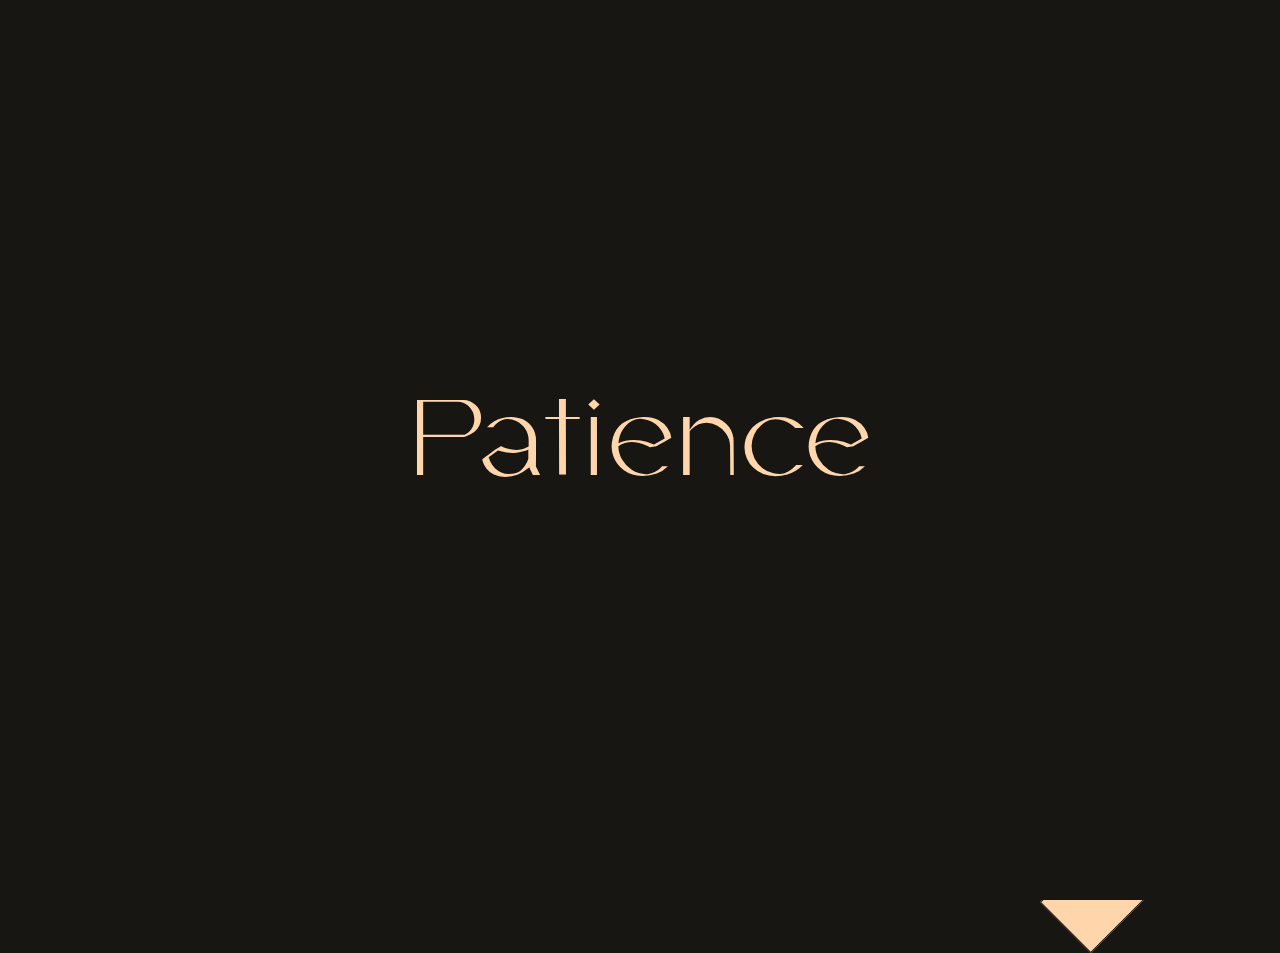
==== index.html @ 77a6ae25 "Revert "Updated weezevent link, event date & subline"" ====
<!DOCTYPE html>
<meta name="viewport" content="width=device-width, user-scalable=no" />
<html lang="fr">

<head>
  <meta charset="utf-8" />
  <link rel="stylesheet" type="text/css" href="main.css" />
  <link rel="stylesheet" type="text/css" href="fonts.css" />
  <link rel="stylesheet" type="text/css" href="video-grid.css" />
  <link rel="stylesheet" type="text/css" href="header.css" />
  <link rel="stylesheet" type="text/css" href="menu.css" />
  <link rel="stylesheet" type="text/css" href="overlay.css" />
  <link rel="stylesheet" type="text/css" href="loader.css" />
  <meta name="viewport"
    content="width=device-width, initial-scale=1, minimum-scale=1, maximum-scale=3.0, user-scalable=yes" />
  <title>Coucool 2021</title>
  <meta name="description" content="Coucool est un rassemblement artistique et bienveillant, mis en fête par Éros Sélavy /
    Coucool is an artistic and benevolent celebration, hosted by Éros Sélavy
    " />
  <meta name="author" content="Eros Selavy" />
  <meta property="og:title" content="COUCOOL" />
  <meta property="og:site_name" content="COUCOOL" />
  <meta property="og:url" content="https://www.cou.cool" />
  <meta property="og:description" content="Rassemblement artistique et bienveillant, mis en fête par Éros Sélavy /
    Artistic and benevolent celebration, hosted by Éros Sélavy" />
  <meta property="og:image" content="https://www.cou.cool/social.png" />
  <meta name="application-name" content="COUCOOL" />
  <link rel="apple-touch-icon" sizes="180x180" href="/favicons/apple-touch-icon.png" />
  <link rel="icon" type="image/png" sizes="32x32" href="/favicons/favicon-32x32.png" />
  <link rel="icon" type="image/png" sizes="16x16" href="/favicons/favicon-16x16.png" />
  <link rel="manifest" href="/favicons/site.webmanifest" />
  <link rel="mask-icon" href="/favicons/safari-pinned-tab.svg" color="#e5cbaa" />
  <link rel="shortcut icon" href="/favicons/favicon.ico" />
  <meta name="msapplication-TileColor" content="#00aba9" />
  <meta name="msapplication-config" content="/favicons/browserconfig.xml" />
  <meta name="theme-color" content="#ffffff" />
</head>

<body>
  <div id="loader" data-i18n="loader-text"></div>
  <header>
    <div class="orientation-message" data-i18n="[html]home-orientation"></div>
    <div class="header-desktop">
      <h1 data-i18n="[html]home-subline"></h1>
      <h2 class="dates">
        <a data-i18n="home-dates-desktop" href="https://www.facebook.com/events/1007200936535936" target="_blank"></a><a
          class="hamburger" href="#menu"><span class="top"></span><span class="middle"></span><span
            class="bottom"></span></a>
      </h2>
    </div>
    <div class="header-mobile">
      <div class="top-part">
        <h1 class="coucool">COUCOOL</h1>
        <a class="hamburger" href="#menu"><span class="top"></span><span class="middle"></span><span
            class="bottom"></span></a>
      </div>
      <a data-i18n="home-dates-mobile" href="https://www.facebook.com/events/1007200936535936" target="_blank"></a>


    </div>
  </header>
  <main>
    <div class="panel" id="ticket">
      <div id="video-grid-container" class="overflowing-height">
        <!--
          <div class="video-container" style="width:100%; height:100%; background-color:grey; position: absolute;">
            <video controls style="height: 100%; width: 100%;">
              <source src="https://client.adequa.me/coucool/matrice_dance.mp4" type="video/mp4">
              <p>Votre navigateur ne supporte pas la vidéo HTML5. Voici à la place <a href="rabbit320.mp4">un lien vers la vidéo</a>.</p>
            </video>
          </div>
          -->
        <div class="grid-container">
          <div class="explanations black-background">
            <div data-i18n="[html]home-instructions"></div>
          </div>
        </div>
      </div>
      <div class="message" id="congrats">
        <div class="message-content">
          <div class="image-container">
            <img id="congrats-image" src="https://cou.cool/dance_images/dance_00126.jpg" />
          </div>
          <div class="text-container">
            <div class="text-content">
              <div class="congrats-title" data-i18n="popup-congrats-title"></div>
              <div data-i18n="popup-congrats-subline"></div>
              <div class="button" onclick="showContributions()" data-i18n="popup-congrats-cta"></div>
              <div data-i18n="[html]popup-congrats-reminder"></div>
            </div>
          </div>
        </div>
      </div>
      <div class="message" id="contributions" onclick="hideMessages()">

        <!-- <iframe id="haWidget1" allowtransparency="true" scrolling="auto"
          src="https://www.helloasso.com/associations/coucool/adhesions/coucool-adhesion-2022/widget"
          style="width:100%;height:750px;border:none;" onload="window.scroll(0, this.offsetTop)"></iframe> -->
        <iframe id="weezuniq580171" class="weezevent2021" resize="0" height="100%" width="100%" hidepoweredby="0"
          data-key frameborder="0" allowfullscreen="true" scrolling="auto" style="box-sizing: initial">
        </iframe>
      </div>
      <div class="message" id="bad-timing" onclick="hideMessages()">
        <div class="message-content">
          <div class="image-container">
            <img id="fail-image" />
          </div>
          <div class="text-container">
            <div class="text-content">
              <div class="congrats-title" data-i18n="popup-failure-title"></div>
              <div data-i18n="popup-failure-subline"></div>
              <div class="button" onclick="hideMessages()" data-i18n="popup-failure-cta"></div>
              <div data-i18n="[html]popup-failure-reminder"></div>
            </div>
          </div>
        </div>
      </div>
      <div class="message" id="almost" onclick="hideMessages()">
        <div class="message-content">
          <div class="image-container">
            <img id="almost-image" src="https://cou.cool/dance_images/dance_00091.jpg" />
          </div>
          <div class="text-container">
            <div class="text-content">
              <div class="congrats-title" data-i18n="popup-almost-title"></div>
              <div data-i18n="[html]popup-almost-reminder"></div>
              <div class="button" onclick="hideMessages()" data-i18n="popup-almost-cta"></div>
            </div>
          </div>
        </div>
      </div>

      <div class="controls">
        <div class="playOrPause" data-i18n="home-buttons-dance"></div>
        <div class="fwdOrRwd" data-i18n="home-buttons-forward"></div>
      </div>
    </div>
    <!--
      Menu Overlay
      -->
    <div class="overlay" id="menu">
      <nav class="menu-window">
        <div class="menu-left">
          <span></span>
          <div class="menu-contact">
            <h3 data-i18n="[html]menu-subline"></h3>
            <br />
            <div class="links">
              <a id="mail" href="mailto:eros@cou.cool" data-i18n="menu-cta-contact"></a>
              <a href="https://www.facebook.com/coucoolcoucool/" target="_blank">
                <i class="fab fa-facebook-square"></i>
              </a>
              <a href="https://www.instagram.com/coucool_eros_selavy" target="_blank">
                <i class="fab fa-instagram"></i>
              </a>
            </div>
          </div>
          <span class="languages"><a href="#fr" data-locale="fr">Fr</a> -
            <a href="#en" data-locale="en">En</a></span>
        </div>
        <div class="menu-right">
          <div class="engaged subpart">
            <a href="#engage.e" id="title-engaged" class="title" data-i18n="menu-title-engaged"></a>
            <section id="engage.e">
              <p data-i18n="menu-engaged-intro"></p>
              <p data-i18n="[html]menu-engaged-subline"></p>
              <div class="accordion-item">
                <h4 data-i18n="menu-principles-1-title"></h4>
                <ul class="accordion-item-content" data-i18n="[html]menu-principles-1-content"></ul>
              </div>
              <div class="accordion-item">
                <h4 data-i18n="menu-principles-2-title"></h4>
                <ul class="accordion-item-content" data-i18n="[html]menu-principles-2-content"></ul>
              </div>
              <div class="accordion-item">
                <h4 data-i18n="menu-principles-3-title"></h4>
                <ul class="accordion-item-content" data-i18n="[html]menu-principles-3-content"></ul>
              </div>
              <div class="accordion-item">
                <h4 data-i18n="menu-principles-4-title"></h4>
                <ul class="accordion-item-content" data-i18n="[html]menu-principles-4-content"></ul>
              </div>
              <div class="accordion-item">
                <h4 data-i18n="menu-principles-5-title"></h4>
                <ul class="accordion-item-content" data-i18n="[html]menu-principles-5-content"></ul>
              </div>
              <div class="accordion-item">
                <h4 data-i18n="menu-principles-6-title"></h4>
                <ul class="accordion-item-content" data-i18n="[html]menu-principles-6-content"></ul>
              </div>
              <div class="accordion-item">
                <h4 data-i18n="menu-principles-7-title"></h4>
                <ul class="accordion-item-content" data-i18n="[html]menu-principles-7-content"></ul>
              </div>
              <div class="accordion-item">
                <h4 data-i18n="menu-principles-8-title"></h4>
                <ul class="accordion-item-content" data-i18n="[html]menu-principles-8-content"></ul>
              </div>
              <div class="accordion-item">
                <h4 data-i18n="menu-principles-9-title"></h4>
                <ul class="accordion-item-content" data-i18n="[html]menu-principles-9-content"></ul>
              </div>
              <div class="accordion-item">
                <h4 data-i18n="menu-principles-10-title"></h4>
                <ul class="accordion-item-content" data-i18n="[html]menu-principles-10-content"></ul>
              </div>
              <p class="fr" data-i18n="[html]menu-engaged-donations"></p>
              <p class="fr" data-i18n="menu-engaged-conclusion"></p>
              <p class="eros last-text-section" style="text-align: left">
                Éros Sélavy
              </p>
            </section>
          </div>
          <div class="useful subpart">
            <a href="#utilitaire" id="title-useful" class="title" data-i18n="menu-title-utility"></a>
            <section id="utilitaire">
              <p data-i18n="menu-useful-subline"></p>
              <div class="accordion-item">
                <h4 data-i18n="menu-useful-1-question"></h4>
                <ul class="accordion-item-content" data-i18n="[html]menu-useful-1-answer"></ul>
              </div>
              <div class="accordion-item">
                <h4 data-i18n="menu-useful-2-question"></h4>
                <ul class="accordion-item-content" data-i18n="[html]menu-useful-2-answer"></ul>
              </div>
              <div class="accordion-item">
                <h4 data-i18n="menu-useful-3-question"></h4>
                <ul class="accordion-item-content" data-i18n="[html]menu-useful-3-answer"></ul>
              </div>
              <div class="accordion-item">
                <h4 data-i18n="menu-useful-4-question"></h4>
                <ul class="accordion-item-content" data-i18n="[html]menu-useful-4-answer"></ul>
              </div>
              <div class="accordion-item">
                <h4 data-i18n="menu-useful-5-question"></h4>
                <ul class="accordion-item-content" data-i18n="[html]menu-useful-5-answer"></ul>
              </div>
              <div class="accordion-item">
                <h4 data-i18n="menu-useful-6-question"></h4>
                <ul class="accordion-item-content" data-i18n="[html]menu-useful-6-answer"></ul>
              </div>
              <div class="accordion-item">
                <h4 data-i18n="menu-useful-7-question">?</h4>
                <ul class="accordion-item-content" data-i18n="[html]menu-useful-7-answer"></ul>
              </div>
              <div class="accordion-item">
                <h4 data-i18n="menu-useful-8-question"></h4>
                <ul class="accordion-item-content" data-i18n="[html]menu-useful-8-answer"></ul>
              </div>
              <div class="accordion-item">
                <h4 data-i18n="menu-useful-9-question"></h4>
                <ul class="accordion-item-content" data-i18n="[html]menu-useful-9-answer"></ul>
              </div>
              <div class="accordion-item">
                <h4 data-i18n="menu-useful-10-question"></h4>
                <ul class="accordion-item-content" data-i18n="[html]menu-useful-10-answer"></ul>
              </div>
              <div class="accordion-item">
                <h4 data-i18n="menu-useful-11-question"></h4>
                <ul class="accordion-item-content" data-i18n="[html]menu-useful-11-answer"></ul>
              </div>
              <div class="accordion-item">
                <h4 data-i18n="menu-useful-12-question"></h4>
                <ul class="accordion-item-content" data-i18n="[html]menu-useful-12-answer"></ul>
              </div>
            </section>
          </div>
          <div class="curious subpart">
            <a href="#curieux.se" id="title-curious" class="title" data-i18n="menu-title-curious"></a>
            <section id="curieux.se">
              <h4 data-i18n="menu-curious-why"></h4>
              <p data-i18n="menu-curious-subline"></p>
              <h4 data-i18n="menu-curious-fondamentals"></h4>
              <ul class="foundations" data-i18n="[html]menu-curious-foundations"></ul>
              <h4 data-i18n="menu-curious-definitions-title"></h4>
              <p data-i18n="[html]menu-curious-definitions-content-1"></p>
              <p data-i18n="menu-curious-definitions-content-2"></p>
              <p data-i18n="[html]menu-curious-definitions-content-3"></p>
              <ol class="definitions last-text-section" data-i18n="[html]menu-curious-definitions-last-section"></ol>
            </section>
          </div>
          <div class="nostalgy subpart">
            <a href="#nostalgique" id="title-nostalgy" class="title" data-i18n="menu-title-nostalgic"></a>
            <section id="nostalgique">
              <h3 data-i18n="[html]menu-nostalgy-subline"></h3>
              <h3 data-i18n="[html]menu-nostalgy-subline-author"></h3>
              <div class="site">
                <span class="year"><strong>2020</strong></span>
                <a href="https://www.cou.cool/2020" target="_blank">
                  <span data-i18n="[html]menu-nostalgy-website"></span>
                </a>
                <a href="https://www.cou.cool/comptes/2020/" target="_blank">
                  <span data-i18n="[html]menu-nostalgy-activity"></span>
                </a>
              </div>
              <div class="site">
                <span class="year"><strong>2019</strong></span>
                <a href="https://www.cou.cool/2019/" target="_blank">
                  <span data-i18n="[html]menu-nostalgy-website"></span>
                </a>
                <a href="https://www.cou.cool/comptes/2019/" target="_blank">
                  <span data-i18n="[html]menu-nostalgy-activity"></span>
                </a>
              </div>
              <div class="site">
                <span class="year"><strong>2018</strong></span>
                <a href="https://www.cou.cool/2018/" target="_blank">
                  <span data-i18n="[html]menu-nostalgy-website"></span>
                </a>
                <a href="https://www.cou.cool/comptes/2018/" target="_blank">
                  <span data-i18n="[html]menu-nostalgy-activity"></span>
                </a>
              </div>
              <div class="site">
                <span class="year"><strong>2017</strong></span>
                <a href="https://www.cou.cool/2017/" target="_blank">
                  <span data-i18n="[html]menu-nostalgy-website"></span>
                </a>
                <a href="https://www.cou.cool/comptes/2017/" target="_blank">
                  <span data-i18n="[html]menu-nostalgy-activity"></span>
                </a>
              </div>
              <div class="site last-text-section">
                <span class="year"><strong>2016</strong></span>
                <a href="https://www.cou.cool/2016/" target="_blank">
                  <span data-i18n="[html]menu-nostalgy-website"></span>
                </a>
                <a href="#" target="_blank" class="disabled">
                  <span data-i18n="[html]menu-nostalgy-activity"></span>
                </a>
              </div>
            </section>
          </div>
        </div>
      </nav>
    </div>
    <a href="https://www.helloasso.com/associations/coucool/adhesions/coucool-adhesion-2022/" target="_blank"
      class="sold-out" data-i18n="join"></a>
  </main>
</body>
<script type="text/javascript" src="preload.js"></script>
<script type="text/javascript" src="video-grid.js"></script>
<script src="https://kit.fontawesome.com/9b77b2a18b.js" crossorigin="anonymous"></script>
<script src="https://code.jquery.com/jquery-3.6.0.min.js"
  integrity="sha256-/xUj+3OJU5yExlq6GSYGSHk7tPXikynS7ogEvDej/m4=" crossorigin="anonymous"></script>
<script src="jquery.i18n/CLDRPluralRuleParser.js"></script>
<script src="jquery.i18n/jquery.i18n.js"></script>
<script src="jquery.i18n/jquery.i18n.messagestore.js"></script>
<script src="jquery.i18n/jquery.i18n.fallbacks.js"></script>
<script src="jquery.i18n/jquery.i18n.language.js"></script>
<script src="jquery.i18n/jquery.i18n.parser.js"></script>
<script src="jquery.i18n/jquery.i18n.emitter.js"></script>
<script src="jquery.i18n/jquery.i18n.emitter.bidi.js"></script>
<script type="text/javascript" src="main.js"></script>
<script type="text/javascript" src="loader.js"></script>

</html>
---- main.css ----
:root{
    --footer-header-height:120;
    --video-initial-height:1500;
    --video-initial-width:2900;
    --video-ratio:calc(var(--video-initial-width) / var(--video-initial-height) );
    --main-color:rgb(243, 211, 171);
    --background-color:rgb(23,22,18);
    --background-color-transparent:rgba(23,22,18, 0.92);
    height: 100%;
  }

  body {
    margin:0;
    min-width: 100vw;
    display: grid;
    grid-template-rows: auto 1fr auto;
    font-family: 'Mantra Alt';
    min-height: 100%;
    overflow: hidden;
    background-color: var(--background-color);
  }
  header {
    width:100%;
    height: calc(var(--footer-header-height) * 1px);
    background-color: var(--background-color); color:white
  }
  main {
    width:100%;
  }
  .no-height {
    height: 0 !important;
  }

  .button {
    cursor: pointer;
    pointer-events: auto;
  }

  .orientation-message {
    display: none;
    position: fixed;
    top: 0;
    bottom: 0;
    left: 0;
    right: 0;
    width: 100vw;
    background: var(--background-color);
    color: #FFD6AC;
    font-size: 35px;
    justify-content: center;
    align-items: center;
    flex-direction: column;
    z-index: 999;
    transition: 0.1s ease-out;
    padding: 1rem;
  }

  .orientation-message i {
    animation: rotation 2s infinite;
    margin-top: 10px;
    font-size: 50px;
  }

  @keyframes rotation {
    0%   { transform: rotate(270deg); }
    5%   { transform: rotate(280deg); }
    10%   { transform: rotate(290deg); }
    15%   { transform: rotate(300deg); }
    20%   { transform: rotate(310deg); }
    25%   { transform: rotate(320deg); }
    30%   { transform: rotate(330deg); }
    35%   { transform: rotate(340deg); }
    40%   { transform: rotate(350deg); }
    50%   { transform: rotate(360deg); }
    60%   { transform: rotate(360deg); }
    70%   { transform: rotate(360deg); }
    80%   { transform: rotate(270deg); }
    100%   { transform: rotate(270deg); }
  }

  @media (orientation: landscape) and (max-width: 780px) {
    .orientation-message {
      display:  flex;
    }
  }
---- fonts.css ----
@font-face {
    font-family: 'HeydingsControlsRegular';
    src: url('fonts/heydings_controls-webfont.eot');
    src: url('fonts/heydings_controls-webfont.eot?#iefix') format('embedded-opentype'),
          url('fonts/heydings_controls-webfont.woff') format('woff'),
          url('fonts/heydings_controls-webfont.ttf') format('truetype');
    font-weight: normal;
    font-style: normal;
  }
@font-face {
  font-family: 'Personify';
  src: url('fonts/personify.eot');
  src: url('fonts/personify.eot?#iefix') format('embedded-opentype'),
        url('fonts/personify.woff') format('woff'),
        url('fonts/personify.ttf') format('truetype');
  font-weight: normal;
  font-style: normal;
}
@font-face {
  font-family: 'Mantra Alt';
  src: url('fonts/mantra_alt.eot');
  src: url('fonts/mantra_alt.eot?#iefix') format('embedded-opentype'),
        url('fonts/mantra_alt.woff') format('woff'),
        url('fonts/mantra_alt.ttf') format('truetype');
  font-weight: normal;
  font-style: normal;
}
@font-face {
  font-family: 'Circular';
  src: url('fonts/CircularStd-Book.eot');
  src: url('fonts/CircularStd-Book.eot?#iefix') format('embedded-opentype'),
        url('fonts/CircularStd-Book.woff') format('woff'),
        url('fonts/CircularStd-Book.ttf') format('truetype');
  font-weight: normal;
  font-style: normal;
}
@font-face {
  font-family: 'Circular Bold';
  src: url('fonts/CircularStd-Black.eot');
  src: url('fonts/CircularStd-Black.eot?#iefix') format('embedded-opentype'),
        url('fonts/CircularStd-Black.woff') format('woff'),
        url('fonts/CircularStd-Black.ttf') format('truetype');
  font-weight: normal;
  font-style: normal;
}
@font-face {
  font-family: 'Trash';
  src: url('fonts/trash.eot');
  src: url('fonts/trash.eot?#iefix') format('embedded-opentype'),
        url('fonts/trash.woff') format('woff'),
        url('fonts/trash.ttf') format('truetype');
  font-weight: normal;
  font-style: normal;
}
@font-face {
  font-family: 'Harbour';
  src: url('fonts/harbour.eot');
  src: url('fonts/harbour.eot?#iefix') format('embedded-opentype'),
        url('fonts/harbour.woff') format('woff'),
        url('fonts/harbour.ttf') format('truetype');
  font-weight: normal;
  font-style: normal;
}
@font-face {
  font-family: 'Saonara';
  src: url('fonts/saonara.eot');
  src: url('fonts/saonara.eot?#iefix') format('embedded-opentype'),
        url('fonts/saonara.woff') format('woff'),
        url('fonts/saonara.ttf') format('truetype');
  font-weight: normal;
  font-style: normal;
}
---- video-grid.css ----
#preload {
  display: none;
}

.sold-out {
  font-family: "Personify";
  font-size: 37px;
  color: var(--background-color);
  background: #ffd6ac;
  padding: 1rem 5rem;
  border: 1px solid var(--background-color);
  position: absolute;
  transform: rotate(-45deg);
  z-index: 19;
  bottom: 65px;
  right: -96px;
  /*To display when sold out*/
  display: block;
}

#ticket {
  position: absolute;
  width: 100%;
  height: calc(100vh - 120px);
  overflow: hidden;
  display: grid;
  justify-items: center;
}
#video-grid-container {
  position: absolute;
  background-color: var(--background-color);
}

.grid-container {
  width: 100%;
  height: 100%;
  position: absolute;
  display: grid;
  grid-template-columns: repeat(8, 1fr);
  grid-template-rows: repeat(3, 1fr);
}

.grid-container img {
  width: 100%;
  border-left: solid 3px var(--background-color);
  border-right: solid 3px var(--background-color);
  box-sizing: border-box;
  border-top: solid 4px var(--background-color);
  border-bottom: solid 4px var(--background-color);
}

.explanations {
  z-index: 20;
  -webkit-transition: opacity 0.5s ease-in-out;
  -moz-transition: opacity 0.5s ease-in-out;
  -ms-transition: opacity 0.5s ease-in-out;
  -o-transition: opacity 0.5s ease-in-out;
  opacity: 1;
}

.explanations.hidden {
  opacity: 0;
}

.clickable {
  cursor: pointer;
}

.explanations.black-background {
  background-color: var(--background-color);
  grid-column-start: 1;
  grid-column-end: 4;
  grid-row: 1;
  color: #ffd6ac;
  font-size: 24px;
  display: flex;
  align-items: center;
  justify-content: flex-end;
  padding-right: 1rem;
}

.explanations.card {
  background-color: var(--main-color);
  color: black;
  border: solid 3px var(--background-color);
  grid-column-start: 4;
  grid-column-end: 5;
  grid-row: 1;
  display: grid;
  place-items: center;
  font-size: 20px;
  line-height: 30px;
  padding: 5px;
  overflow: hidden;
}

.message {
  visibility: hidden;
  width: 100%;
  height: 100%;
  background-color: var(--background-color-transparent);
  position: absolute;
  display: grid;
  place-items: center;
  z-index: 20;
}

.message-content {
  max-width: 1000px;
  height: 100%;
  width: 100%;
  display: flex;
}

.message-content .image-container {
  flex: 1 0 400px;
  display: grid;
  place-items: center;
}
.message-content .image-container img {
  border: 3px solid transparent;
  background-repeat: no-repeat;
  background-size: 100% 100%, 100% 200%;
  background-position: 0 0, 0 100%;
  background-origin: padding-box, border-box;
  animation: highlight 3s infinite alternate;
  border-radius: 2px;
  max-width: 340px;
}

iframe {
  display: none;
}

.message-content a {
  color: #ffd6ac;
  text-decoration: underline;
}

#congrats img {
  background-image: linear-gradient(white, white),
    linear-gradient(
      rgb(221, 61, 112),
      rgb(205, 105, 218) 8.82%,
      rgb(154, 80, 197) 18.91%,
      rgb(92, 55, 175) 28.99%,
      rgb(73, 178, 197) 38.24%,
      rgb(56, 209, 116) 49.16%,
      rgb(131, 204, 66) 60.08%,
      rgb(224, 222, 63) 72.27%,
      rgb(221, 179, 82) 84.45%,
      rgb(220, 101, 61) 92.86%,
      rgb(221, 62, 62)
    );
}

#bad-timing img {
  background-image: linear-gradient(white, white),
    linear-gradient(
      rgb(199, 171, 136),
      rgb(184, 172, 157) 44.54%,
      rgb(137, 96, 45) 92.02%
    );
}

@keyframes highlight {
  100% {
    background-position: 0 0, 0 0;
  }
}

.message-content .text-container {
  flex: 1 0 400px;
  display: grid;
  place-items: center;
  font-size: 24px;
  color: var(--main-color);
}

.message-content .text-container .switch-menu {
  color: rgb(229, 203, 170);
  text-decoration: underline;
}

.message-content .text-container div {
  margin: 20px 0;
}

.message-content .text-container .congrats-title {
  font-weight: 800;
  font-family: "Personify";
  font-size: 60px;
  border-bottom: 2px solid rgb(229, 203, 170);
}

.message-content .text-container hr {
  border-color: var(--main-color);
}

.message-content .text-container .button {
  width: 190px;
  height: 50px;
  border: var(--main-color) solid 2px;
  text-align: center;
  line-height: 55px;
  border-radius: 30px;
  font-size: 18px;
}

.controls {
  /*visibility: hidden;*/
  height: 60px;
  border-radius: 30px;
  position: absolute;
  bottom: 60px;
  left: 60px;
  background-color: var(--main-color);
  /*box-shadow: 3px 3px 5px black;*/
  transition: 1s all;
  display: flex;
  line-height: 60px;
  cursor: pointer;
  font-size: 20px;
}
.playOrPause {
  width: 200px;
  text-align: center;
  border: solid 1px var(--main-color);
  background-color: var(--background-color);
  color: var(--main-color);
  border-radius: 30px;
  padding: 0 20px;
  content: "Play the dance";
  transition: border 0.3s;
}

.playOrPause:hover {
  border: 1px solid black;
}

.fwdOrRwd {
  width: 200px;
  text-align: center;
  transition: 0.5s;
}

.fwdOrRwd:hover {
  width: 180px;
}

.magic-image {
  visibility: hidden;
  grid-column: 2;
  grid-row: 1;
  background-color: red;
}

.overflowing-width {
  align-self: center;
  width: calc(2900 / 1500 * (100vh - 120px));
  height: calc(100vh - 120px);
}

.overflowing-height {
  align-self: top;
  width: 100vw;
  height: calc(1500 / 2900 * 100vw);
}

@media screen and (max-width: 640px) {
  .explanations.black-background {
    grid-column-end: 6;
    font-size: 20px;
  }

  .controls {
    left: unset;
    max-width: 95vw;
  }

  .message-content {
    flex-direction: column;
    width: 90%;
    align-items: center;
  }
  .message-content .text-container div {
    margin: 0;
  }
  .message-content img {
    height: 35vh;
  }
  .message-content .text-container,
  .message-content .image-container {
    flex: auto;
    display: block;
    margin-bottom: 4px;
  }
  .message-content .image-container {
    display: inline-table;
  }

  .message-content .text-container {
    font-size: 17px;
  }

  .message-content .text-container .congrats-title {
    font-size: 28px;
    border-bottom: 0;
    margin-bottom: 0.5rem;
  }

  .message-content .text-container .button {
    width: 162px;
    height: 37px;
    font-size: 18px;
    margin: 0.7rem 0;
    line-height: 40px;
  }
  #ticket {
    height: calc(100% - 115px);
  }
}

@media screen and (max-width: 356px) {
  .explanations.black-background {
    font-size: 17px;
  }
}

@media screen and (max-width: 371px) {
  .message-content .text-container {
    font-size: 14px;
  }
  .message-content img {
    height: 30vh;
  }
  .message-content .text-container .button {
    width: 152px;
    height: 40px;
    font-size: 16px;
    line-height: 43px;
  }
}

@media screen and (max-width: 1100px) {
  .sold-out {
    font-size: 36px;
    bottom: 65px;
  }
}
---- header.css ----
header {
  width: auto;
  height: 120px;
  padding: 0 5rem;
  display: flex;
  flex-direction: column;
  justify-content: center;
  background: rgb(23, 22, 18);
}
header h1,
.header-desktop .dates,
.header-mobile h2 {
  font-size: 17px;
  font-family: "Mantra Alt";
  margin: 0;
  color: rgb(229, 203, 171);
  font-weight: 200;
  line-height: 30px;
}
.header-desktop .dates a,
.header-mobile a {
  color: rgb(229, 203, 171);
}
.header-desktop .dates {
  display: flex;
  align-items: baseline;
  font-size: 26px;
}
.coucool {
  font-weight: 800;
  font-family: "Personify";
  font-size: 37px;
}
.header-desktop {
  display: flex;
  justify-content: space-between;
  align-items: baseline;
  border-bottom: 1px solid rgb(229, 203, 170);
}
.header-mobile {
  display: none;
}
.hamburger {
  position: relative;
  margin-left: 10px;
  display: block;
  height: 27px;
  width: 35px;
  cursor: pointer;
  z-index: 100;
  transition: opacity 0.25s ease;
}

.hamburger.cross .top {
  transform: translateY(11px) translateX(0) rotate(45deg);
  background: #ffd6ac;
}
.hamburger.cross .middle,
.hamburger.arrow .middle {
  opacity: 0;
  background: #ffd6ac;
}
.hamburger.cross .bottom {
  transform: translateY(-11px) translateX(0) rotate(-45deg);
  background: #ffd6ac;
}
.hamburger.arrow .top {
  transform: translateY(11px) translateX(0) rotate(-35deg) scale(1);
}
.hamburger.arrow .bottom {
  transform: translateY(7.5px) translateX(0) rotate(35deg) scale(1);
}
.hamburger span {
  background: #ffd6ac;
  height: 4px;
  width: 100%;
  position: absolute;
  top: 0;
  left: 0;
  transition: all 0.35s ease;
}
.hamburger span:nth-of-type(2) {
  top: 11px;
}
.hamburger span:nth-of-type(3) {
  top: 22px;
}

@media screen and (min-width: 1000px) and (max-width: 1400px) {
  header {
    padding: 0 1rem;
  }
  .header-desktop h1,
  .header-desktop .dates,
  .header-mobile a {
    font-size: 15px;
  }
  .header-desktop .dates {
    font-size: 19px;
  }
}

@media screen and (max-width: 1100px) {
  header {
    height: 115px;
    padding: 0 2rem;
  }
  .header-desktop {
    display: none;
  }
  .header-mobile {
    display: block;
  }
  .header-mobile .top-part {
    display: flex;
    align-items: center;
    justify-content: space-between;
    border-bottom: 1px solid rgb(229, 203, 170);
  }
  .header-mobile h1 {
    font-weight: 800;
    font-family: "Personify";
    font-size: 45px;
    line-height: unset;
  }
  .header-mobile a {
    padding-top: 10px;
    font-size: 23px !important;
    display: block;
  }
}

@media screen and (max-width: 356px) {
  header {
    height: 115px;
  }
  .header-mobile h1 {
    font-size: 36px;
  }
  .header-mobile a {
    font-size: 19px !important;
  }
}
---- menu.css ----
.menu-window {
  display: grid;
  grid-template-columns: 0.5fr 1fr;
  grid-template-rows: 1fr;
  grid-column-gap: 0px;
  grid-row-gap: 0px;
  height: 100vh;
  width: 100%;
  font-family: "Circular";
  color: #FFD6AC;
}
.menu-left {
  grid-area: 1 / 1 / 2 / 2;
  display: flex;
  flex-direction: column;
  align-items: flex-end;
  height: 90%;
  margin: auto 0;
  justify-content: space-around;
  border-right: 1px solid #FFD6AC;
  padding-right: 5rem;
}
.menu-right {
  grid-area: 1 / 2 / 2 / 3;
  height: 100vh;
  margin: auto 0;
  padding-left: 5rem;
  display: flex;
  flex-direction: column;
  justify-content: center;
}


.menu-left h3 {
  font-size: 27px;
  text-align: right;
  font-weight: normal;
  margin-bottom: 30px;
}


.menu-left h3 strong {
  font-size: 50px;
}

.menu-left .menu-contact #mail {
  font-weight: 800;
  border-bottom: solid 1px #FFD6AC;
  margin-right: 15px;
}

.menu-left .menu-contact a{
  font-size: 30px;
  color: #FFD6AC;
}
.menu-left .menu-contact .links {
  text-align: right;
}
.menu-left .languages a {
  font-size: 20px;
  color: #FFD6AC;
}
.menu-left .languages.hidden{
  bottom: -200px;
}
.menu-left .languages a:first-child{
  font-weight: 800;
}
.menu-left .languages .active {
  border-bottom: solid 1px #FFD6AC;
}

.menu-left .menu-contact i{
  font-size: 30px;
  margin-right: 15px;
}

.menu-right a.title {
  font-size: 90px;
  display: block;
  margin-top: 0;
  color: #FFD6AC;
  transition: 1s;
  width: 600px;
  height: 140px;
  line-height: 140px;
}

.menu-right .engaged a.title {
  font-family: 'Trash';
}


.menu-right .useful a.title {
  font-family: 'Saonara';
}


.menu-right .curious a.title{
  font-family: 'Harbour';
}

.menu-right .nostalgy a.title{
  font-family: 'Mantra Alt';
}
.menu-right .subpart {
  margin-bottom: 10px;
}
.menu-right .subpart section {
  opacity: 0;
  height: 0;
  margin: 0;
  transition: 1s;
  font-size: 22px;
  overflow-y: scroll;
  padding-right: 120px;
  -webkit-mask-image: linear-gradient(to bottom, rgba(0, 0, 0, 0) 0%, rgba(0, 0, 0, 0.9) 5%, black 97%, transparent 100%);
}
.menu-right .subpart section a {
  color: #FFD6AC;
  text-decoration: underline;
}
.menu-right .subpart section .last-text-section {
  margin-bottom: 1.5rem;
}
section::-webkit-scrollbar {
  -webkit-appearance: none;
  width: 0;
  height: 0;
}
.menu-right .subpart section .accordion-item, p{
  margin: 1em 0;
}
.menu-right .subpart section h4 {
  font-family: 'Circular Bold';
}
.menu-right .subpart section .accordion-item h4{
  margin: 0;
  cursor: pointer;
}
.menu-right .subpart section .accordion-item h4::before {
  content: '+';
  margin-right: 0.9em;
}
.menu-right .subpart section .accordion-item ul {
  margin-top: 0;
  opacity: 0;
  max-height: 0;
  visibility: hidden;
  padding-left: 1em;
  margin-bottom: 0;
  margin-left: 0.5em;
  transition: max-height 0.5s ease-in-out 0s;
  border-left: solid 1px #FFD6AC;
  opacity 0.25s ease-in-out 0s,
  padding 0s ease-in-out 0s,
  margin-top 0.5s ease-in-out 0s,
  visibility 0s ease-in-out 0.5s;
  list-style: none;
}
.menu-right .subpart section .accordion-item.active ul {
  display: block;
  visibility: visible;
  max-height: 40em;
  opacity: 1;
  margin-top: 1em;
  transition: max-height 0.5s ease-in-out 0.10s,
  opacity 0.25s ease-in-out 0.5s,
  padding 0s ease-in-out 0s,
  margin-top 0.5s ease-in-out 0.10s,
  visibility 0s ease-in-out 0s;
  }
.menu-right .subpart section .accordion-item.active li:before {
  content: "\21C0";
  margin-right: 12px;
}
.menu-right .subpart section .accordion-item.active h4::before {
  content: '-';
  }
.menu-right .curious .foundations {
  list-style-type: none;
}
.menu-right .curious .definitions ul{
  list-style-type: disc;
}

.menu-right .curious .foundations > li:before {
  content: "–";
  margin-right: 1.1em;
}
.menu-right .nostalgy h3 {
  content: "–";
  margin-right: 1.1em;
}
.menu-right .nostalgy .site {
  display: flex;
  justify-content: space-around;
  margin-bottom: 10px;
  align-items: center;
  width: 70%;
}
.menu-right .nostalgy .site .year {
  font-size: 42px;
  font-weight: bold;
}
.menu-right .nostalgy .site a {
  font-size: 25px;
  color: #FFD6AC;
  text-decoration: underline;
}
.menu-right .nostalgy .site a.disabled {
  visibility: hidden;
}
.menu-right .nostalgy i {
  text-decoration: none;
  margin-right: 5px;
}

.menu-right .nostalgy .year {
  width: 20%;
}

@media screen and (min-width: 1000px) and (max-width: 1400px) {
  .menu-right a.title {
    height: 80px;
    line-height: 80px;
    font-size: 66px;
  }
  .menu-left h3 {
    font-size: 24px;
  }
  .menu-left .menu-contact a {
    font-size: 21px;
  }
  .menu-left .menu-contact i {
    font-size: 23px;
  }
  .menu-left .languages a {
    font-size: 15px;
  }
  .menu-right .subpart section {
    font-size: 19px;
  }
  .menu-right .nostalgy .site {
    width: 90%;
  }
}

@media screen and (max-width: 1000px) {
  .menu-window {
    display: flex;
    justify-content: flex-end;
    align-items: flex-start;
    flex-direction: column-reverse;
    height: calc(100% - 40px);
  }
  .menu-left h3 {
    text-align: left;
    margin-bottom: 0;
    margin-top: 0;
    display: flex;
    flex-direction: column;
    font-size: 20px;
  }
  .menu-left h3 br {
    display: none;
  }
  .menu-left h3 strong {
    font-size: 33px;
  }
  .menu-left .menu-contact a{
    font-size: 20px;
  }
  .menu-left .menu-contact i {
    font-size: 25px;
  }
  .menu-left, .menu-right {
    display: block;
    width: 80%;
  }
  .menu-left .menu-contact .links {
    text-align: left;
  }
  .menu-left .languages a {
    font-size: 15px;
  }
  .menu-right {
    padding-left: 0;
    height: auto;
    margin: 0;
    width: 90%;
    margin-bottom: 1rem;
    padding-left: 1.5rem;
  }
  .menu-left {
    padding-right: 0;
    border-right: none;
    height: auto;
    margin: 0;
    width: 90%;
    padding-left: 1.5rem;
    transition: 0.5s;
  }
  .menu-left.visible {
    transform: translateY(80vh);
  }
  .menu-left .languages {
    position: absolute;
    bottom: 31px;
    right: 40px;
  }

  .menu-right a.title {
    font-size: 49px;
    height: 70px;
    line-height: 70px;
    width: auto;
  }
  .menu-right .subpart section {
    opacity: 0;
    height: 0;
    margin: 0;
    transition: 1s;
    font-size: 16px;
    padding-right: 20px;
    overflow: scroll;
    padding-right: 0;
  }
  .menu-right .nostalgy .site {
    flex-direction: column;
    justify-content: space-around;
    align-items: flex-start;
    width: 100%;
  }
  .menu-right .nostalgy .year {
    width: auto;
  }
}

@media screen and (max-width: 375px) {
  .menu-right a.title {
    font-size: 43px;
    height: 56px;
    line-height: 56px;
  }
}
@media screen and (max-width: 356px) {
  .menu-window {
    height: calc(100vh - 50px);
  }
  .menu-right {
    margin-bottom: 1rem;
  }
  .menu-right a.title {
    font-size: 34px;
    height: 40px;
    line-height: 40px;
  }
  .menu-left h3 strong {
    font-size: 25px;
  }
  .menu-left h3 {
    font-size: 17px;
  }
  .menu-left .languages {
    bottom: 12px;
    right: 23px;
  }
}
---- overlay.css ----
a {
  color: #FFF;
  text-decoration: none;
}
a:focus {
  outline: none;
  border: none;
}

.overlay {
  display: flex;
  position: fixed;
  background: rgb(23,22,18);
  top: 0;
  left: 0;
  z-index:30;
  width: 100%;
  height: 0%;
  opacity: 0;
  visibility: hidden;
  transition: opacity 0.5s, visibility 0.5s, height 0.7s;
  display: flex;
  align-items: flex-end;
  pointer-events: none;
}

.overlay.open {
  opacity: 1;
  visibility: visible;
  height: 100%;
  transition: opacity 0.7s, visibility 0.7s, height 0.5s;
  pointer-events: auto;
}
---- loader.css ----
#loader {
  position: fixed;
  top: 0;
  bottom: 0;
  left: 0;
  right: 0;
  width: 100vw;
  background: var(--background-color);
  color: #FFD6AC;
  font-size: 100px;
  display: flex;
  justify-content: center;
  align-items: center;
  z-index: 999;
  transition: 0.1s ease-out;
}

@media screen and (max-width: 1000px) {
  #loader {
    font-size: 45px;
  }
}
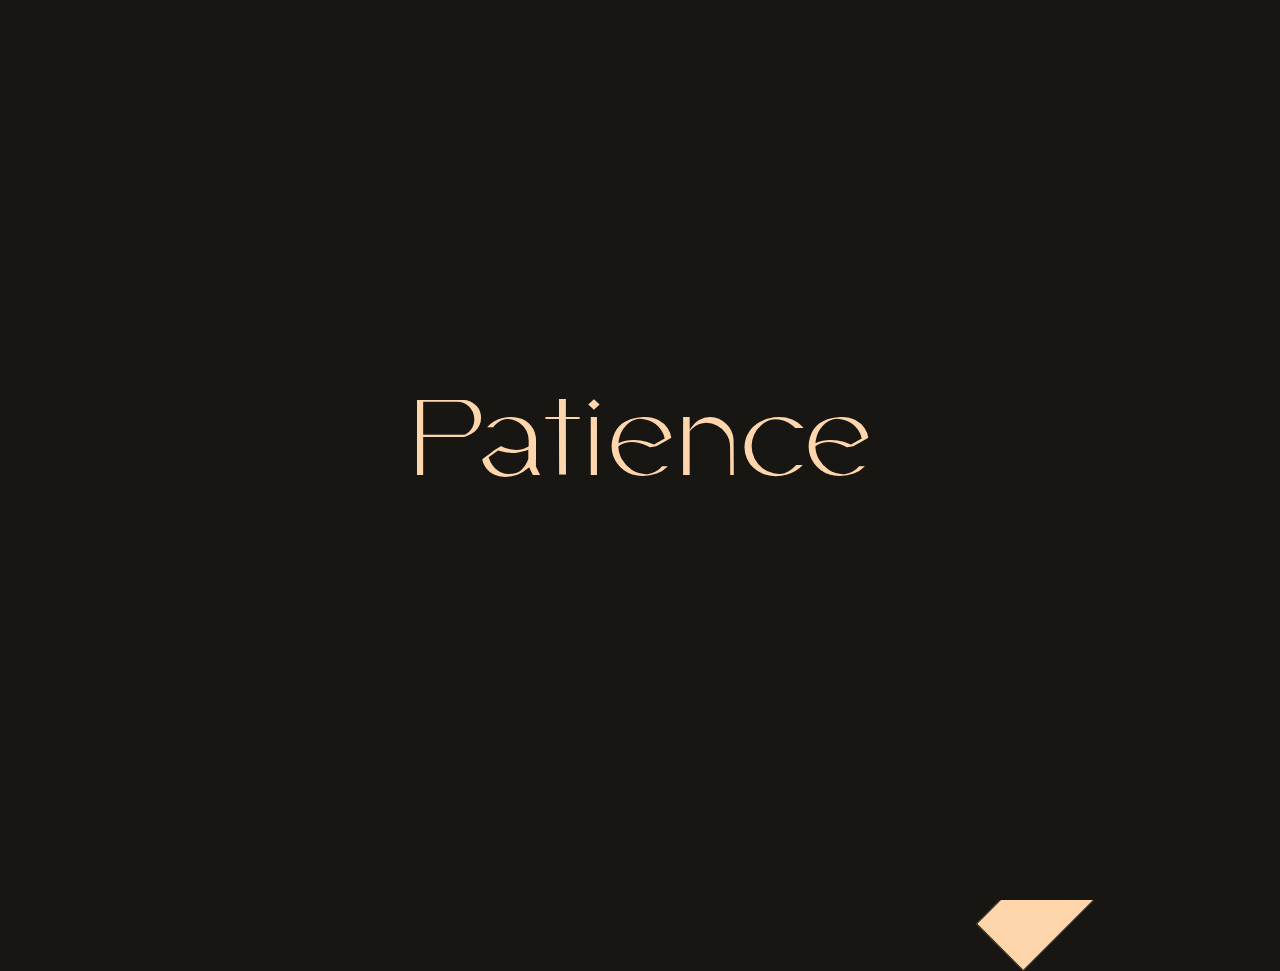
==== commit 975d3d67: "Updated links" ====
--- a/index.html
+++ b/index.html
@@ -14,14 +14,14 @@
   <meta name="viewport"
     content="width=device-width, initial-scale=1, minimum-scale=1, maximum-scale=3.0, user-scalable=yes" />
   <title>Coucool 2021</title>
-  <meta name="description" content="Coucool est un rassemblement artistique et bienveillant, mis en fête par Éros Sélavy /
+  <meta name="description" content="Coucool est un rassemblement artistique et participatif, mis en fête par Éros Sélavy /
     Coucool is an artistic and benevolent celebration, hosted by Éros Sélavy
     " />
   <meta name="author" content="Eros Selavy" />
   <meta property="og:title" content="COUCOOL" />
   <meta property="og:site_name" content="COUCOOL" />
   <meta property="og:url" content="https://www.cou.cool" />
-  <meta property="og:description" content="Rassemblement artistique et bienveillant, mis en fête par Éros Sélavy /
+  <meta property="og:description" content="Rassemblement artistique et participatif, mis en fête par Éros Sélavy /
     Artistic and benevolent celebration, hosted by Éros Sélavy" />
   <meta property="og:image" content="https://www.cou.cool/social.png" />
   <meta name="application-name" content="COUCOOL" />
@@ -43,7 +43,7 @@
     <div class="header-desktop">
       <h1 data-i18n="[html]home-subline"></h1>
       <h2 class="dates">
-        <a data-i18n="home-dates-desktop" href="https://www.facebook.com/events/1007200936535936" target="_blank"></a><a
+        <a data-i18n="home-dates-desktop" href="https://www.facebook.com/events/371114591065377" target="_blank"></a><a
           class="hamburger" href="#menu"><span class="top"></span><span class="middle"></span><span
             class="bottom"></span></a>
       </h2>
@@ -54,7 +54,7 @@
         <a class="hamburger" href="#menu"><span class="top"></span><span class="middle"></span><span
             class="bottom"></span></a>
       </div>
-      <a data-i18n="home-dates-mobile" href="https://www.facebook.com/events/1007200936535936" target="_blank"></a>
+      <a data-i18n="home-dates-mobile" href="https://www.facebook.com/events/371114591065377" target="_blank"></a>
 
 
     </div>
@@ -96,9 +96,11 @@
         <!-- <iframe id="haWidget1" allowtransparency="true" scrolling="auto"
           src="https://www.helloasso.com/associations/coucool/adhesions/coucool-adhesion-2022/widget"
           style="width:100%;height:750px;border:none;" onload="window.scroll(0, this.offsetTop)"></iframe> -->
-        <iframe id="weezuniq580171" class="weezevent2021" resize="0" height="100%" width="100%" hidepoweredby="0"
-          data-key frameborder="0" allowfullscreen="true" scrolling="auto" style="box-sizing: initial">
-        </iframe>
+        <a title="Logiciel billetterie en ligne" href="https://weezevent.com/?c=sys_widget"
+          class="weezevent-widget-integration" data-width="650" data-height="600" data-id="811570" data-resize="1"
+          data-width_auto="1" data-noscroll="0"
+          data-src="https://widget.weezevent.com/ticket/E811570/?code=12629&locale=fr-FR&&width_auto=1&color_primary=f3d3ab"
+          data-type="neo" target="_blank" style="display:none;"></a>
       </div>
       <div class="message" id="bad-timing" onclick="hideMessages()">
         <div class="message-content">
@@ -334,10 +336,10 @@
         </div>
       </nav>
     </div>
-    <a href="https://www.helloasso.com/associations/coucool/adhesions/coucool-adhesion-2022/" target="_blank"
-      class="sold-out" data-i18n="join"></a>
+    <a href="https://www.facebook.com/events/226964869649943" target="_blank" class="sold-out" data-i18n="join"></a>
   </main>
 </body>
+<script type="text/javascript" src="https://widget.weezevent.com/weez.js"></script>
 <script type="text/javascript" src="preload.js"></script>
 <script type="text/javascript" src="video-grid.js"></script>
 <script src="https://kit.fontawesome.com/9b77b2a18b.js" crossorigin="anonymous"></script>
@@ -354,4 +356,5 @@
 <script type="text/javascript" src="main.js"></script>
 <script type="text/javascript" src="loader.js"></script>
 
+
 </html>
--- a/main.css
+++ b/main.css
@@ -3,7 +3,7 @@
     --video-initial-height:1500;
     --video-initial-width:2900;
     --video-ratio:calc(var(--video-initial-width) / var(--video-initial-height) );
-    --main-color:rgb(243, 211, 171);
+    --main-color:#f3d3ab;
     --background-color:rgb(23,22,18);
     --background-color-transparent:rgba(23,22,18, 0.92);
     height: 100%;
--- a/video-grid.css
+++ b/video-grid.css
@@ -4,7 +4,7 @@
 
 .sold-out {
   font-family: "Personify";
-  font-size: 37px;
+  font-size: 32px;
   color: var(--background-color);
   background: #ffd6ac;
   padding: 1rem 5rem;
@@ -12,7 +12,7 @@
   position: absolute;
   transform: rotate(-45deg);
   z-index: 19;
-  bottom: 65px;
+  bottom: 75px;
   right: -96px;
   /*To display when sold out*/
   display: block;
@@ -51,6 +51,7 @@
 
 .explanations {
   z-index: 20;
+  transition: opacity 0.5s ease-in-out;
   -webkit-transition: opacity 0.5s ease-in-out;
   -moz-transition: opacity 0.5s ease-in-out;
   -ms-transition: opacity 0.5s ease-in-out;
@@ -102,6 +103,7 @@
   position: absolute;
   display: grid;
   place-items: center;
+  overflow: auto;
   z-index: 20;
 }
 
@@ -344,7 +346,7 @@
 
 @media screen and (max-width: 1100px) {
   .sold-out {
-    font-size: 36px;
-    bottom: 65px;
-  }
-}
+    font-size: 28px;
+    bottom: 75px;
+  }
+}
